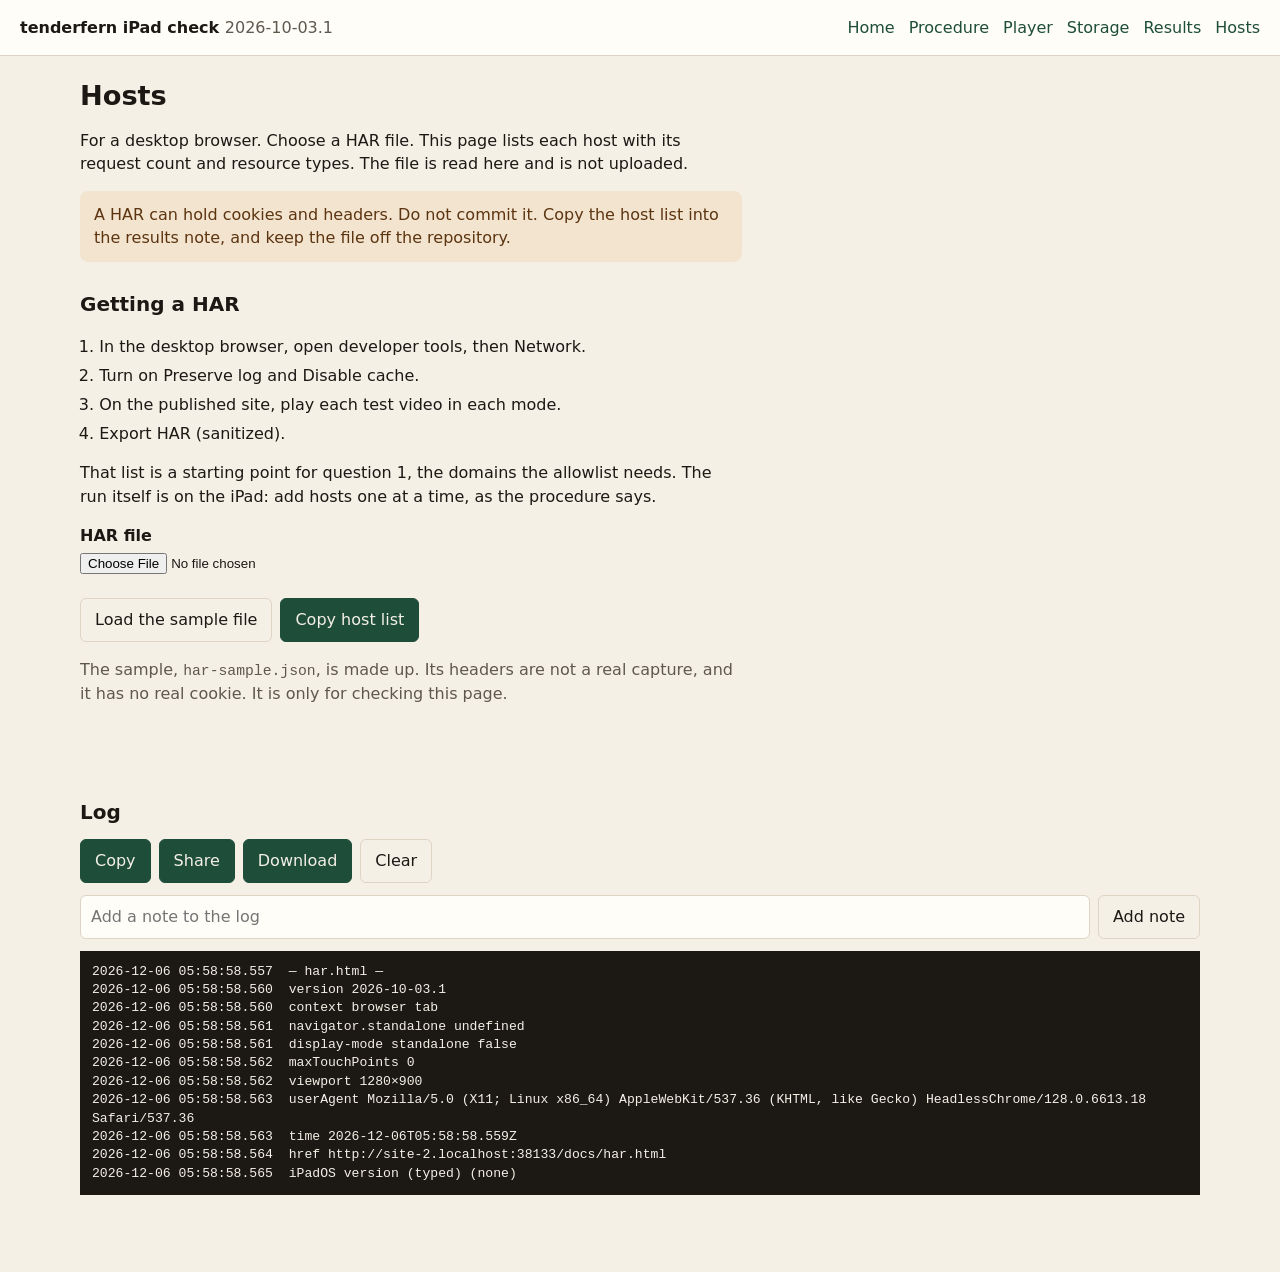
==== docs/har.html @ b4f8847c "Static pages for finding out what an embedded player does on an iPad when Screen Time allows only li" ====
<!DOCTYPE html>
<html lang="en">
<head>
  <meta charset="utf-8">
  <meta name="viewport" content="width=device-width, initial-scale=1">
  <meta name="tf-version" content="2026-10-03.1">
  <meta name="theme-color" content="#f4f0e6">
  <meta name="apple-mobile-web-app-capable" content="yes">
  <meta name="mobile-web-app-capable" content="yes">
  <meta name="apple-mobile-web-app-title" content="iPad check">
  <meta name="apple-mobile-web-app-status-bar-style" content="default">
  <link rel="manifest" href="app.webmanifest?v=2026-10-03.1">
  <link rel="stylesheet" href="style.css?v=2026-10-03.1">
  <title>tenderfern iPad check — hosts</title>
</head>
<body class="wide">
  <header class="site">
    <p class="brand"><a href="index.html">tenderfern iPad check</a> <span class="version">2026-10-03.1</span></p>
    <nav>
      <a href="index.html">Home</a>
      <a href="procedure.html">Procedure</a>
      <a href="player.html">Player</a>
      <a href="storage.html">Storage</a>
      <a href="results.html">Results</a>
      <a href="har.html" aria-current="page">Hosts</a>
    </nav>
  </header>
  <main>
    <h1>Hosts</h1>
    <p>For a desktop browser. Choose a HAR file. This page lists each host with its request count and resource types. The file is read here and is not uploaded.</p>
    <p class="note">A HAR can hold cookies and headers. Do not commit it. Copy the host list into the results note, and keep the file off the repository.</p>
    <h2>Getting a HAR</h2>
    <ol class="checklist">
      <li>In the desktop browser, open developer tools, then Network.</li>
      <li>Turn on Preserve log and Disable cache.</li>
      <li>On the published site, play each test video in each mode.</li>
      <li>Export HAR (sanitized).</li>
    </ol>
    <p>That list is a starting point for question 1, the domains the allowlist needs. The run itself is on the iPad: add hosts one at a time, as the procedure says.</p>
    <div class="actions">
      <label class="field">
        <span class="field-label">HAR file</span>
        <input id="har-file" type="file" accept=".har,.json,application/json">
      </label>
    </div>
    <div class="actions">
      <button type="button" id="har-sample" class="secondary">Load the sample file</button>
      <button type="button" id="har-copy">Copy host list</button>
    </div>
    <p class="muted">The sample, <code>har-sample.json</code>, is made up. Its headers are not a real capture, and it has no real cookie. It is only for checking this page.</p>
    <div id="har-report"></div>
    <noscript><p class="caution">This page needs JavaScript. The file would not be uploaded either way.</p></noscript>
  </main>
  <section id="log-panel" class="panel"></section>
  <script src="config.js?v=2026-10-03.1"></script>
  <script src="log.js?v=2026-10-03.1"></script>
  <script src="har.js?v=2026-10-03.1"></script>
</body>
</html>
---- docs/style.css ----
:root {
  color-scheme: light;
  --bg: #f4f0e6;
  --ink: #1c1915;
  --muted: #5e584e;
  --line: #ddd4c4;
  --paper: #fffdf8;
  --accent: #1e4d3a;
  --accent-ink: #f4f0e6;
  --warn-bg: #f3e4cf;
  --warn-ink: #5c3410;
  --slot: #171614;
  --slot-ink: #f4f0e6;
  --log: #1c1915;
  --log-ink: #f4f0e6;
  --focus: #1e4d3a;
}

* { box-sizing: border-box; }

html { font-size: 100%; }

body {
  margin: 0;
  background: var(--bg);
  color: var(--ink);
  font-family: system-ui, sans-serif;
  line-height: 1.45;
}

a { color: var(--accent); }
a:hover { text-decoration: none; }

:focus-visible {
  outline: 3px solid var(--focus);
  outline-offset: 2px;
}

.site {
  display: flex;
  flex-wrap: wrap;
  gap: 8px 20px;
  align-items: baseline;
  justify-content: space-between;
  padding: 16px 20px;
  border-bottom: 1px solid var(--line);
  background: var(--paper);
}

.brand {
  margin: 0;
  font-weight: 650;
}

.brand a { color: inherit; text-decoration: none; }

.version {
  font-weight: 450;
  color: var(--muted);
  font-variant-numeric: tabular-nums;
}

nav { display: flex; flex-wrap: wrap; gap: 8px 14px; }

nav a { text-decoration: none; }

main {
  width: min(46rem, calc(100% - 32px));
  margin: 0 auto;
  padding: 24px 0 48px;
}

body.wide main { width: min(70rem, calc(100% - 32px)); }

h1 { font-size: 1.7rem; line-height: 1.2; margin: 0 0 12px; }
h2 { font-size: 1.25rem; margin: 28px 0 8px; }
h3 { font-size: 1.05rem; margin: 20px 0 8px; }

p, li { max-width: 65ch; }

.lede { font-size: 1.08rem; }

.note, .caution {
  background: var(--warn-bg);
  color: var(--warn-ink);
  padding: 12px 14px;
  border-radius: 8px;
}

.note p, .caution p { margin: 0 0 8px; max-width: none; }
.note p:last-child, .caution p:last-child { margin-bottom: 0; }

code, .mono {
  font-family: ui-monospace, "Cascadia Mono", "Segoe UI Mono", monospace;
  font-size: 0.92em;
}

fieldset {
  border: 1px solid var(--line);
  border-radius: 8px;
  background: var(--paper);
  margin: 0 0 16px;
  padding: 8px 14px 12px;
}

legend { padding: 0 6px; font-weight: 650; }

.choice {
  display: flex;
  gap: 10px;
  align-items: flex-start;
  padding: 8px 0;
  max-width: none;
}

.choice input {
  width: 1.35rem;
  height: 1.35rem;
  margin-top: 0.15rem;
  flex: 0 0 auto;
}

.choice span { display: block; }

.muted { color: var(--muted); }

label.field {
  display: block;
  margin: 0 0 12px;
  max-width: none;
}

label.field .field-label {
  display: block;
  font-weight: 600;
  margin-bottom: 4px;
}

label.field .muted {
  display: block;
  font-weight: 400;
  margin-bottom: 4px;
}

input[type="text"],
input[type="number"],
input[type="date"],
input[type="url"],
textarea,
select {
  font: inherit;
  color: inherit;
  background: var(--paper);
  border: 1px solid var(--line);
  border-radius: 6px;
  padding: 8px 10px;
  width: min(100%, 40rem);
}

textarea { min-height: 6.5rem; resize: vertical; }

.inline {
  display: flex;
  flex-wrap: wrap;
  gap: 12px 20px;
  align-items: end;
}

.inline label.field { margin: 0; }

button, .button {
  font: inherit;
  min-height: 44px;
  padding: 8px 14px;
  border-radius: 6px;
  border: 1px solid var(--accent);
  background: var(--accent);
  color: var(--accent-ink);
  cursor: pointer;
}

button.secondary, .button.secondary {
  background: transparent;
  color: var(--ink);
  border-color: var(--line);
}

.actions { display: flex; flex-wrap: wrap; gap: 8px; margin: 12px 0; }

.player-slot {
  position: relative;
  width: 100%;
  min-width: 200px;
  min-height: 200px;
  aspect-ratio: 16 / 9;
  background: var(--slot);
  color: var(--slot-ink);
  overflow: hidden;
}

.player-slot iframe {
  position: absolute;
  inset: 0;
  width: 100% !important;
  height: 100% !important;
  border: 0;
}

.placeholder, .guard-panel {
  position: absolute;
  inset: 0;
  display: flex;
  flex-direction: column;
  align-items: center;
  justify-content: center;
  padding: 16px;
  text-align: center;
}

.placeholder p, .guard-panel p { max-width: 36rem; }

.guard-panel { background: var(--warn-bg); color: var(--warn-ink); }

.status-list { list-style: none; padding: 0; margin: 12px 0; }
.status-list li { max-width: none; margin: 0 0 4px; }

.checklist { padding-left: 1.2rem; }
.checklist li { margin: 0 0 6px; }

table {
  border-collapse: collapse;
  width: 100%;
  background: var(--paper);
  font-size: 0.95rem;
}

th, td {
  border: 1px solid var(--line);
  padding: 6px 8px;
  text-align: left;
  vertical-align: top;
}

th { background: #efeae0; }

caption {
  caption-side: top;
  text-align: left;
  font-weight: 650;
  padding: 8px 0;
}

.table-wrap { overflow-x: auto; margin: 8px 0 16px; }

table input[type="text"] { width: 11rem; min-width: 8rem; }

.env-grid {
  display: grid;
  grid-template-columns: minmax(9rem, 14rem) 1fr;
  gap: 6px 12px;
  margin: 0;
}

.env-grid dt { font-weight: 600; }
.env-grid dd { margin: 0; overflow-wrap: anywhere; }

.log-view {
  margin: 0;
  min-height: 8rem;
  max-height: 50vh;
  overflow: auto;
  padding: 12px;
  background: var(--log);
  color: var(--log-ink);
  white-space: pre-wrap;
  overflow-wrap: anywhere;
  font-family: ui-monospace, "Cascadia Mono", "Segoe UI Mono", monospace;
  font-size: 0.82rem;
  line-height: 1.4;
}

.log-status { min-height: 1.4em; color: var(--muted); margin: 8px 0; }

#log-panel {
  width: min(46rem, calc(100% - 32px));
  margin: 0 auto 48px;
}

body.wide #log-panel {
  width: min(70rem, calc(100% - 32px));
}

.page-list { padding-left: 1.2rem; }
.page-list li { margin: 0 0 8px; }

details { margin: 6px 0 10px; }
summary { cursor: pointer; }

.filename { overflow-wrap: anywhere; }
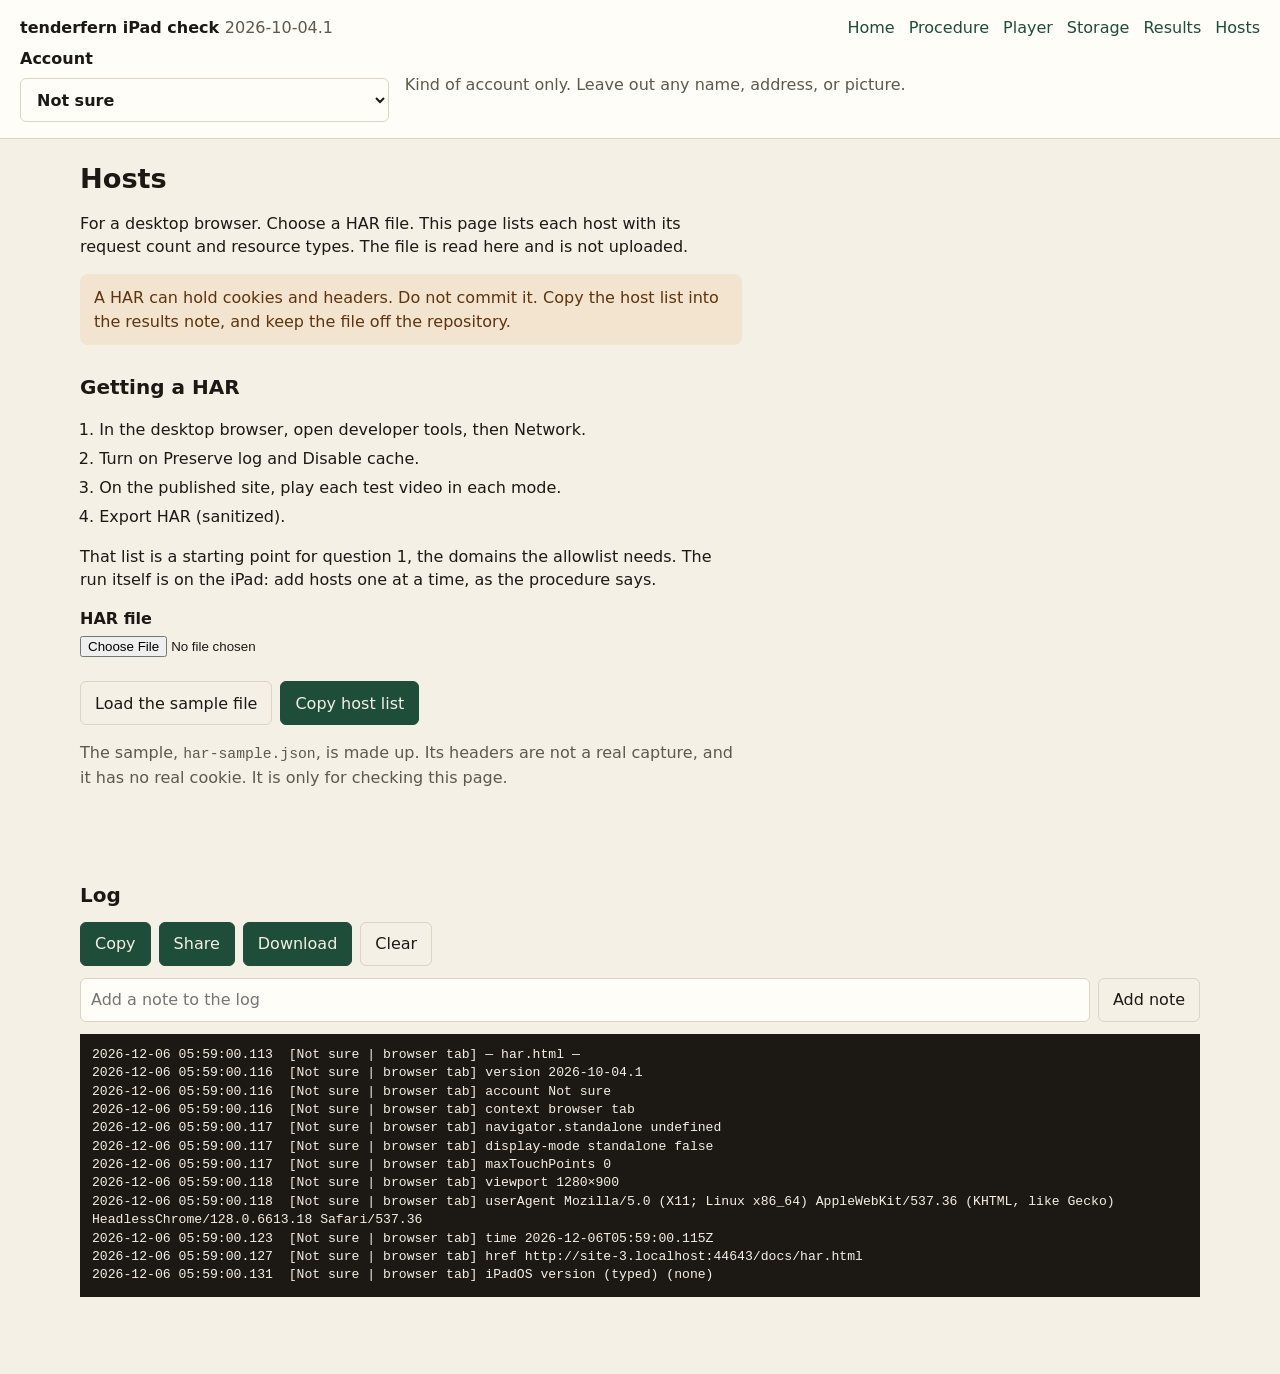
==== commit fe518c92: "Implemented the sign-in amendment" ====
--- a/docs/har.html
+++ b/docs/har.html
@@ -3,19 +3,19 @@
 <head>
   <meta charset="utf-8">
   <meta name="viewport" content="width=device-width, initial-scale=1">
-  <meta name="tf-version" content="2026-10-03.1">
+  <meta name="tf-version" content="2026-10-04.1">
   <meta name="theme-color" content="#f4f0e6">
   <meta name="apple-mobile-web-app-capable" content="yes">
   <meta name="mobile-web-app-capable" content="yes">
   <meta name="apple-mobile-web-app-title" content="iPad check">
   <meta name="apple-mobile-web-app-status-bar-style" content="default">
-  <link rel="manifest" href="app.webmanifest?v=2026-10-03.1">
-  <link rel="stylesheet" href="style.css?v=2026-10-03.1">
+  <link rel="manifest" href="app.webmanifest?v=2026-10-04.1">
+  <link rel="stylesheet" href="style.css?v=2026-10-04.1">
   <title>tenderfern iPad check — hosts</title>
 </head>
 <body class="wide">
   <header class="site">
-    <p class="brand"><a href="index.html">tenderfern iPad check</a> <span class="version">2026-10-03.1</span></p>
+    <p class="brand"><a href="index.html">tenderfern iPad check</a> <span class="version">2026-10-04.1</span></p>
     <nav>
       <a href="index.html">Home</a>
       <a href="procedure.html">Procedure</a>
@@ -52,8 +52,8 @@
     <noscript><p class="caution">This page needs JavaScript. The file would not be uploaded either way.</p></noscript>
   </main>
   <section id="log-panel" class="panel"></section>
-  <script src="config.js?v=2026-10-03.1"></script>
-  <script src="log.js?v=2026-10-03.1"></script>
-  <script src="har.js?v=2026-10-03.1"></script>
+  <script src="config.js?v=2026-10-04.1"></script>
+  <script src="log.js?v=2026-10-04.1"></script>
+  <script src="har.js?v=2026-10-04.1"></script>
 </body>
 </html>
--- a/docs/style.css
+++ b/docs/style.css
@@ -62,6 +62,35 @@
 
 nav { display: flex; flex-wrap: wrap; gap: 8px 14px; }
 
+.account-bar {
+  flex: 1 0 100%;
+  display: flex;
+  flex-wrap: wrap;
+  gap: 8px 16px;
+  align-items: center;
+}
+
+.account-bar label {
+  display: flex;
+  flex-wrap: wrap;
+  gap: 8px;
+  align-items: center;
+  font-weight: 650;
+}
+
+.account-bar select {
+  font: inherit;
+  min-height: 44px;
+  min-width: 16rem;
+  padding: 8px 12px;
+  border-radius: 6px;
+  border: 1px solid var(--line);
+  background: var(--paper);
+  color: var(--ink);
+}
+
+.account-bar p { margin: 0; }
+
 nav a { text-decoration: none; }
 
 main {
